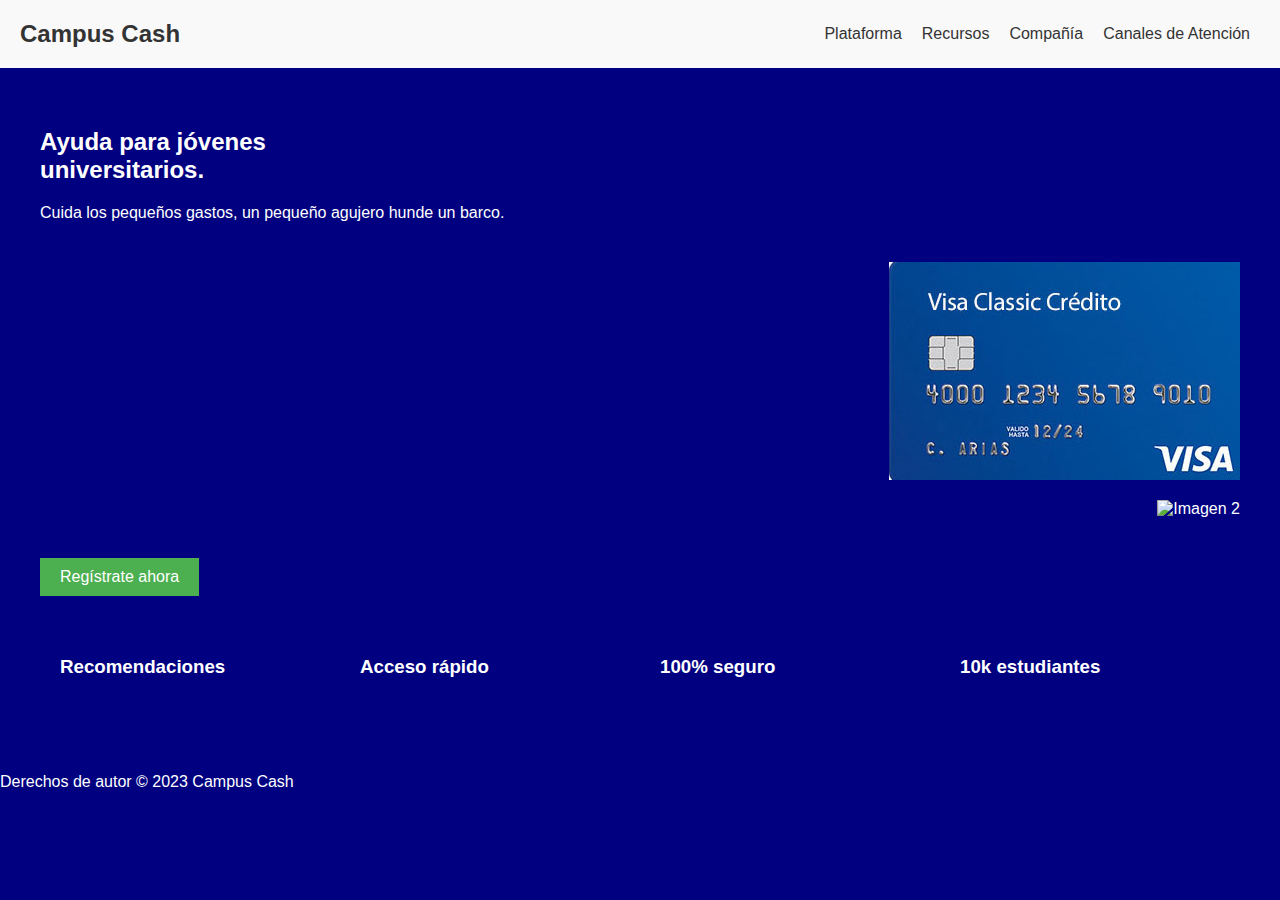
==== index.html @ c145a85b "Add files via upload" ====
<!DOCTYPE html>
<html>
<head>
  <title>Campus Cash - Plataforma de Asesoramiento Financiero</title>
  <link rel="stylesheet" type="text/css" href="style.css">
</head>
<body>
  <header>
    <div class="header-left">
      <h1 class="header-title">Campus Cash</h1>
    </div>
    <nav class="header-right">
      <ul>
        <li><a href="#">Plataforma</a></li>
        <li><a href="#">Recursos</a></li>
        <li><a href="#">Compañía</a></li>
        <li><a href="#">Canales de Atención</a></li>
      </ul>
    </nav>
  </header>
  
  <main>
    <div class="main-content">
      <h2>Ayuda para jóvenes<br>universitarios.</h2>
      <p>Cuida los pequeños gastos, un pequeño agujero hunde un barco.</p>
      <div class="side-images">
        <img src="tarjeta11.jpg" alt="Imagen 1">
        <img src="image2.jpg" alt="Imagen 2">
      </div>
      <a href="#" class="cta-button">Regístrate ahora</a>
    </div>
    
    <div class="features">
      <div class="feature">
        <h3 title="Recomendaciones">Recomendaciones</h3>
        <div class="description" data-description="Obtén consejos financieros personalizados todos los días."></div>
      </div>
      <div class="feature">
        <h3 title="Acceso rápido">Acceso rápido</h3>
        <div class="description" data-description="Navega fácilmente por nuestra plataforma y encuentra la información que necesitas."></div>
      </div>
      <div class="feature">
        <h3 title="100% seguro">100% seguro</h3>
        <div class="description" data-description="Protegemos tus datos y garantizamos la seguridad de tu información financiera."></div>
      </div>
      <div class="feature">
        <h3 title="10k estudiantes">10k estudiantes</h3>
        <div class="description" data-description="Únete a una comunidad de más de 10,000 estudiantes que han mejorado su salud financiera."></div>
      </div>
    </div>
  </main>
  
  <footer>
    <p>Derechos de autor &copy; 2023 Campus Cash</p>
  </footer>
</body>
</html>
---- style.css ----
body {
  font-family: Arial, sans-serif;
  margin: 0;
  padding: 0;
  background-color: navy;
  color: #fff;
}

header {
  background-color: #f9f9f9;
  padding: 20px;
  display: flex;
  justify-content: space-between;
  align-items: center;
}

.header-left {
  flex: 1;
}

.header-title {
  color: #333;
  margin: 0;
  font-size: 24px;
}

.header-right ul {
  list-style-type: none;
  margin: 0;
  padding: 0;
  display: flex;
}

.header-right li {
  margin: 0 10px;
}

.header-right a {
  text-decoration: none;
  color: #333;
}

main {
  padding: 40px;
}

.main-content {
  text-align: left;
}

.cta-button {
  background-color: #4CAF50;
  border: none;
  color: white;
  padding: 10px 20px;
  text-align: center;
  text-decoration: none;
  display: inline-block;
  font-size: 16px;
  margin-top: 20px;
}

.features {
  display: flex;
  justify-content: space-between;
  margin-top: 40px;
}

.feature {
  width: 23%;
  padding: 20px;
  background-color: ;
  border-radius: 5px;
  position: relative;
}

.feature h3 {
  margin-top: 0;
  cursor: pointer;
}

.feature:hover .description {
  display: block;
}

.description {
  display: none;
  position: absolute;
  top: 100%;
  left: 0;
  background-color: #fff;
  padding: 10px;
  border-radius: 5px;
  width: 100%;
  z-index: 1;
  color: #333;
}

.side-images {
  display: flex;
  flex-direction: column;
  align-items: flex-end;
  margin-top: 40px;
}

.side-images img {
  margin-bottom: 20px;
}
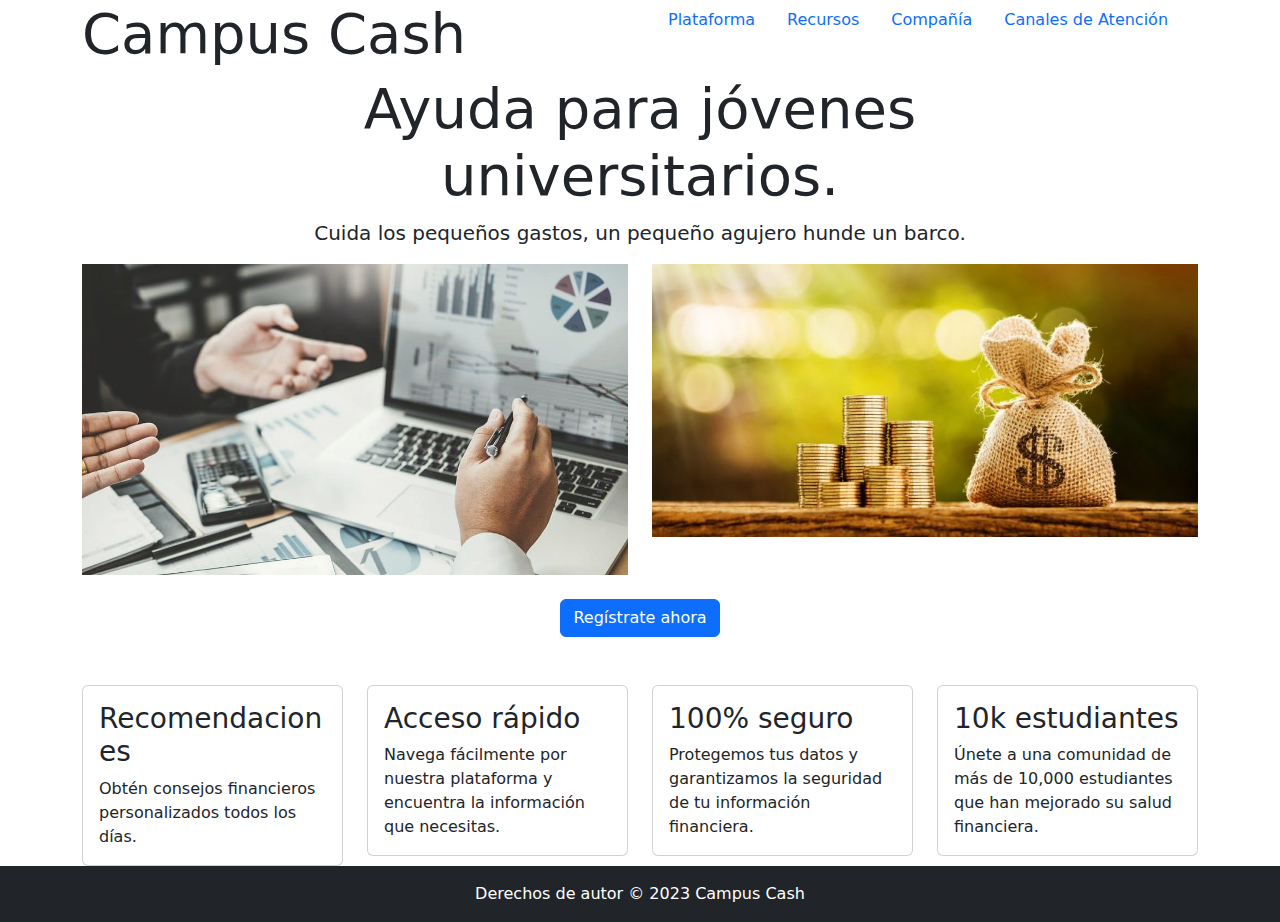
==== commit 566eaba0: "Add files via upload" ====
--- a/index.html
+++ b/index.html
@@ -2,56 +2,88 @@
 <html>
 <head>
   <title>Campus Cash - Plataforma de Asesoramiento Financiero</title>
-  <link rel="stylesheet" type="text/css" href="style.css">
+  <link rel="stylesheet" type="text/css" href="./bootstrap.min.css">
 </head>
 <body>
   <header>
-    <div class="header-left">
-      <h1 class="header-title">Campus Cash</h1>
+    <div class="container">
+      <div class="row">
+        <div class="col">
+          <h1 class="display-4">Campus Cash</h1>
+        </div>
+        <nav class="col">
+          <ul class="nav">
+            <li class="nav-item"><a class="nav-link" href="#">Plataforma</a></li>
+            <li class="nav-item"><a class="nav-link" href="#">Recursos</a></li>
+            <li class="nav-item"><a class="nav-link" href="#">Compañía</a></li>
+            <li class="nav-item"><a class="nav-link" href="#">Canales de Atención</a></li>
+          </ul>
+        </nav>
+      </div>
     </div>
-    <nav class="header-right">
-      <ul>
-        <li><a href="#">Plataforma</a></li>
-        <li><a href="#">Recursos</a></li>
-        <li><a href="#">Compañía</a></li>
-        <li><a href="#">Canales de Atención</a></li>
-      </ul>
-    </nav>
   </header>
   
   <main>
-    <div class="main-content">
-      <h2>Ayuda para jóvenes<br>universitarios.</h2>
-      <p>Cuida los pequeños gastos, un pequeño agujero hunde un barco.</p>
-      <div class="side-images">
-        <img src="tarjeta11.jpg" alt="Imagen 1">
-        <img src="image2.jpg" alt="Imagen 2">
+    <div class="container">
+      <div class="main-content text-center">
+        <h2 class="display-4">Ayuda para jóvenes<br>universitarios.</h2>
+        <p class="lead">Cuida los pequeños gastos, un pequeño agujero hunde un barco.</p>
+        <div class="row">
+          <div class="col-md-6 mx-auto">
+            <img src="tarjeta11.jpg" alt="Imagen 1" class="img-fluid">
+          </div>
+          <div class="col-md-6 mx-auto">
+            <img src="inversion.jpg" alt="Imagen 2" class="img-fluid">
+          </div>
+        </div>
+        <a href="#" class="btn btn-primary mt-4">Regístrate ahora</a>
       </div>
-      <a href="#" class="cta-button">Regístrate ahora</a>
-    </div>
-    
-    <div class="features">
-      <div class="feature">
-        <h3 title="Recomendaciones">Recomendaciones</h3>
-        <div class="description" data-description="Obtén consejos financieros personalizados todos los días."></div>
-      </div>
-      <div class="feature">
-        <h3 title="Acceso rápido">Acceso rápido</h3>
-        <div class="description" data-description="Navega fácilmente por nuestra plataforma y encuentra la información que necesitas."></div>
-      </div>
-      <div class="feature">
-        <h3 title="100% seguro">100% seguro</h3>
-        <div class="description" data-description="Protegemos tus datos y garantizamos la seguridad de tu información financiera."></div>
-      </div>
-      <div class="feature">
-        <h3 title="10k estudiantes">10k estudiantes</h3>
-        <div class="description" data-description="Únete a una comunidad de más de 10,000 estudiantes que han mejorado su salud financiera."></div>
+      
+      <div class="features mt-5">
+        <div class="row">
+          <div class="col-md-3">
+            <div class="card">
+              <div class="card-body">
+                <h3 class="card-title">Recomendaciones</h3>
+                <p class="card-text">Obtén consejos financieros personalizados todos los días.</p>
+              </div>
+            </div>
+          </div>
+          <div class="col-md-3">
+            <div class="card">
+              <div class="card-body">
+                <h3 class="card-title">Acceso rápido</h3>
+                <p class="card-text">Navega fácilmente por nuestra plataforma y encuentra la información que necesitas.</p>
+              </div>
+            </div>
+          </div>
+          <div class="col-md-3">
+            <div class="card">
+              <div class="card-body">
+                <h3 class="card-title">100% seguro</h3>
+                <p class="card-text">Protegemos tus datos y garantizamos la seguridad de tu información financiera.</p>
+              </div>
+            </div>
+          </div>
+          <div class="col-md-3">
+            <div class="card">
+              <div class="card-body">
+                <h3 class="card-title">10k estudiantes</h3>
+                <p class="card-text">Únete a una comunidad de más de 10,000 estudiantes que han mejorado su salud financiera.</p>
+              </div>
+            </div>
+          </div>
+        </div>
       </div>
     </div>
   </main>
   
-  <footer>
-    <p>Derechos de autor &copy; 2023 Campus Cash</p>
+  <footer class="bg-dark text-white text-center py-3">
+    <div class="container">
+      <p class="m-0">Derechos de autor &copy; 2023 Campus Cash</p>
+    </div>
   </footer>
+
+  <script src="./bootstrap.bundle.min.js"></script>
 </body>
 </html>
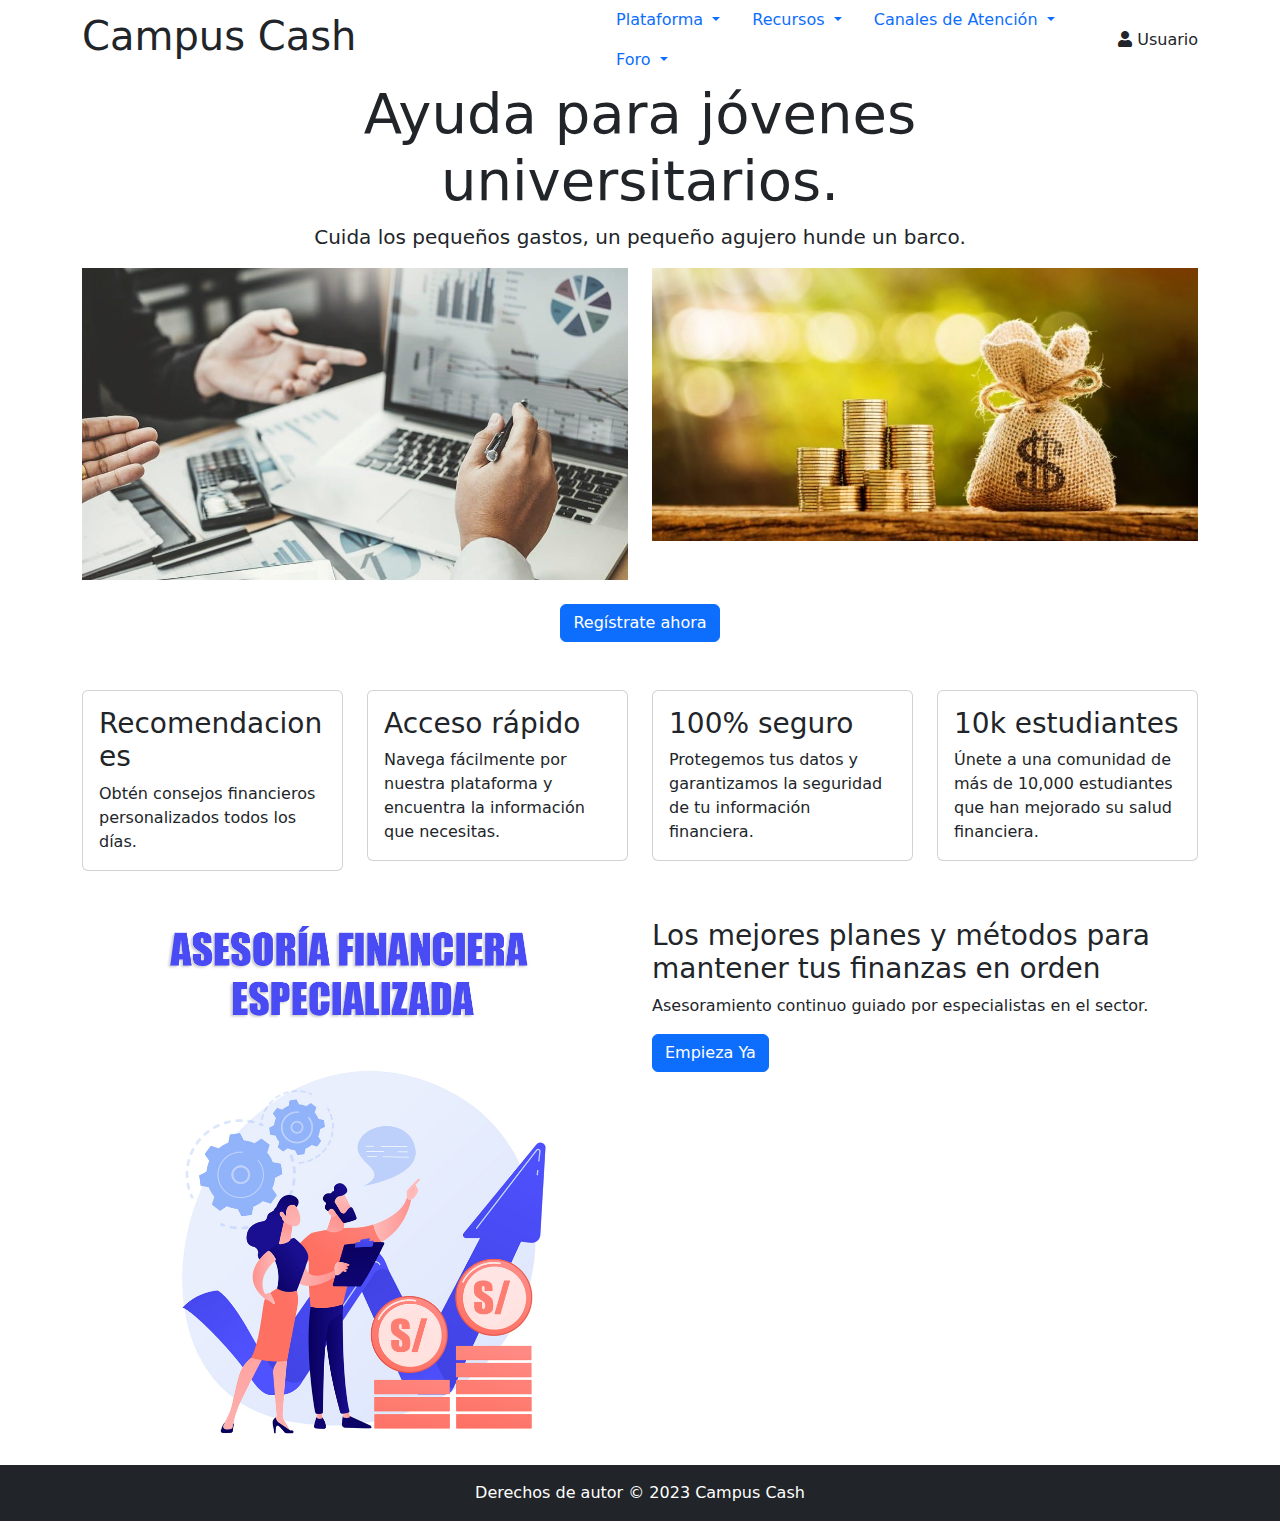
==== commit 82516d8e: "Add files via upload" ====
--- a/index.html
+++ b/index.html
@@ -3,22 +3,63 @@
 <head>
   <title>Campus Cash - Plataforma de Asesoramiento Financiero</title>
   <link rel="stylesheet" type="text/css" href="./bootstrap.min.css">
+  <link rel="stylesheet" href="https://cdnjs.cloudflare.com/ajax/libs/font-awesome/5.15.4/css/all.min.css">
 </head>
 <body>
   <header>
     <div class="container">
-      <div class="row">
+      <div class="row align-items-center">
         <div class="col">
-          <h1 class="display-4">Campus Cash</h1>
+          <h1 class="header-title">Campus Cash</h1>
         </div>
         <nav class="col">
           <ul class="nav">
-            <li class="nav-item"><a class="nav-link" href="#">Plataforma</a></li>
-            <li class="nav-item"><a class="nav-link" href="#">Recursos</a></li>
-            <li class="nav-item"><a class="nav-link" href="#">Compañía</a></li>
-            <li class="nav-item"><a class="nav-link" href="#">Canales de Atención</a></li>
+            <li class="nav-item dropdown">
+              <a class="nav-link dropdown-toggle" href="#" id="platformDropdown" role="button" data-bs-toggle="dropdown" aria-expanded="false">
+                Plataforma
+              </a>
+              <ul class="dropdown-menu" aria-labelledby="platformDropdown">
+                <li><a class="dropdown-item" href="#">Misión y Visión</a></li>
+                <li><a class="dropdown-item" href="#">Conócenos</a></li>
+              </ul>
+            </li>
+            <li class="nav-item dropdown">
+              <a class="nav-link dropdown-toggle" href="#" id="resourcesDropdown" role="button" data-bs-toggle="dropdown" aria-expanded="false">
+                Recursos
+              </a>
+              <ul class="dropdown-menu" aria-labelledby="resourcesDropdown">
+                <a href="asesoria_personalizada.html" class="dropdown-item">Asesoría Personalizada</a>
+
+                <li><a class="dropdown-item" href="plan_de_ahorros.html">Plan de Ahorros</a></li>
+                <li><a class="dropdown-item" href="#">Bibliografía</a></li>
+              </ul>
+            </li>
+            <li class="nav-item dropdown">
+              <a class="nav-link dropdown-toggle" href="#" id="channelsDropdown" role="button" data-bs-toggle="dropdown" aria-expanded="false">
+                Canales de Atención
+              </a>
+              <ul class="dropdown-menu" aria-labelledby="channelsDropdown">
+                <li><a class="dropdown-item" href="#">Preguntas Frecuentes</a></li>
+                <li><a class="dropdown-item" href="#">Enviar Solicitud</a></li>
+              </ul>
+            </li>
+            <li class="nav-item dropdown">
+              <a class="nav-link dropdown-toggle" href="#" id="forumDropdown" role="button" data-bs-toggle="dropdown" aria-expanded="false">
+                Foro
+              </a>
+              <ul class="dropdown-menu" aria-labelledby="forumDropdown">
+                <li><a class="dropdown-item" href="#">Foro de inversión</a></li>
+                <li><a class="dropdown-item" href="#">Foro de ahorros</a></li>
+              </ul>
+            </li>
           </ul>
         </nav>
+        <div class="col-auto">
+          <a class="nav-link" href="#">
+            <i class="fas fa-user"></i>
+            Usuario
+          </a>
+        </div>
       </div>
     </div>
   </header>
@@ -75,6 +116,19 @@
           </div>
         </div>
       </div>
+      
+      <div class="row mt-5">
+        <div class="col-md-6">
+          <img src="especial.jpg" alt="Imagen 3" class="img-fluid">
+        </div>
+        <div class="col-md-6">
+          <div class="description">
+            <h3>Los mejores planes y métodos para mantener tus finanzas en orden</h3>
+            <p>Asesoramiento continuo guiado por especialistas en el sector.</p>
+            <a href="#" class="btn btn-primary">Empieza Ya</a>
+          </div>
+        </div>
+      </div>
     </div>
   </main>
   
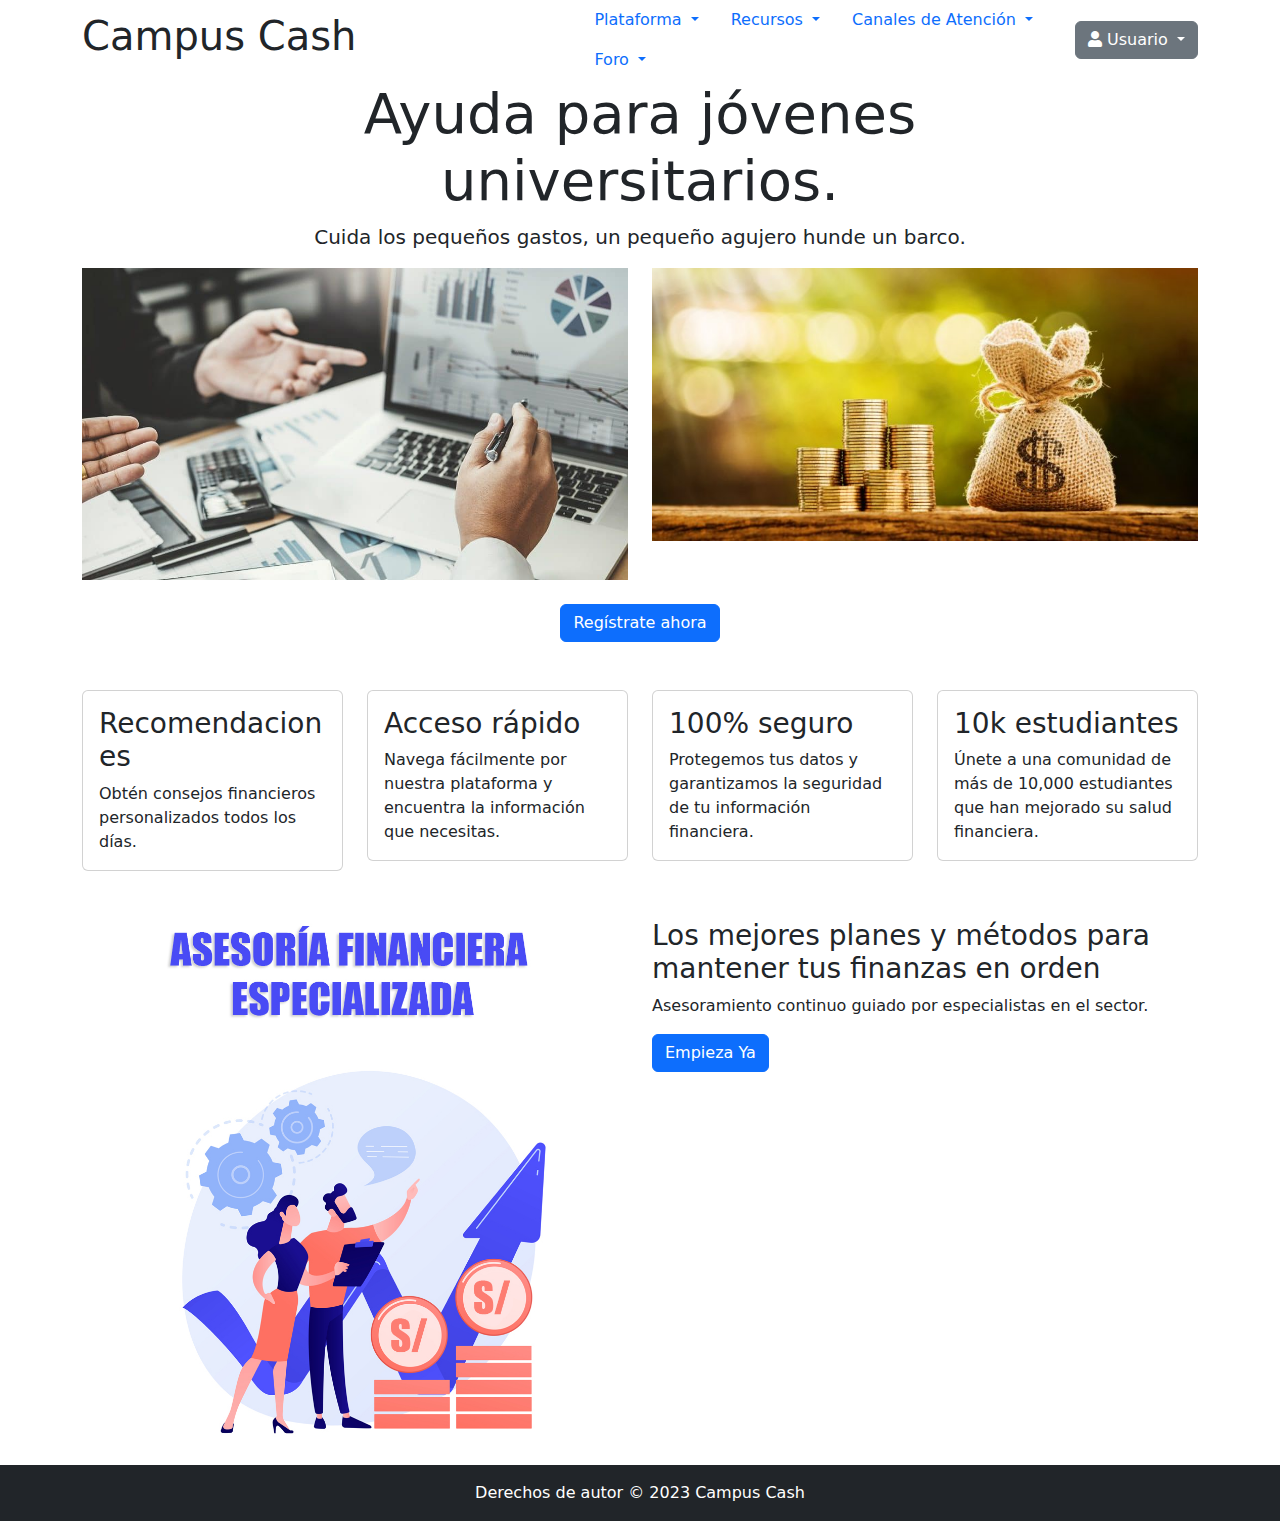
==== commit 4aa270d2: "Add files via upload" ====
--- a/index.html
+++ b/index.html
@@ -29,7 +29,6 @@
               </a>
               <ul class="dropdown-menu" aria-labelledby="resourcesDropdown">
                 <a href="asesoria_personalizada.html" class="dropdown-item">Asesoría Personalizada</a>
-
                 <li><a class="dropdown-item" href="plan_de_ahorros.html">Plan de Ahorros</a></li>
                 <li><a class="dropdown-item" href="#">Bibliografía</a></li>
               </ul>
@@ -55,10 +54,16 @@
           </ul>
         </nav>
         <div class="col-auto">
-          <a class="nav-link" href="#">
-            <i class="fas fa-user"></i>
-            Usuario
-          </a>
+          <div class="dropdown">
+            <button class="btn btn-secondary dropdown-toggle" type="button" id="userDropdown" data-bs-toggle="dropdown" aria-expanded="false">
+              <i class="fas fa-user"></i>
+              Usuario
+            </button>
+            <ul class="dropdown-menu" aria-labelledby="userDropdown">
+              <li><a class="dropdown-item" href="login.html">Iniciar sesión</a></li>
+              <li><a class="dropdown-item" href="registro.html">Registrarse</a></li>
+            </ul>
+          </div>
         </div>
       </div>
     </div>
@@ -77,7 +82,7 @@
             <img src="inversion.jpg" alt="Imagen 2" class="img-fluid">
           </div>
         </div>
-        <a href="#" class="btn btn-primary mt-4">Regístrate ahora</a>
+        <a href="registro.html" class="btn btn-primary mt-4">Regístrate ahora</a>
       </div>
       
       <div class="features mt-5">
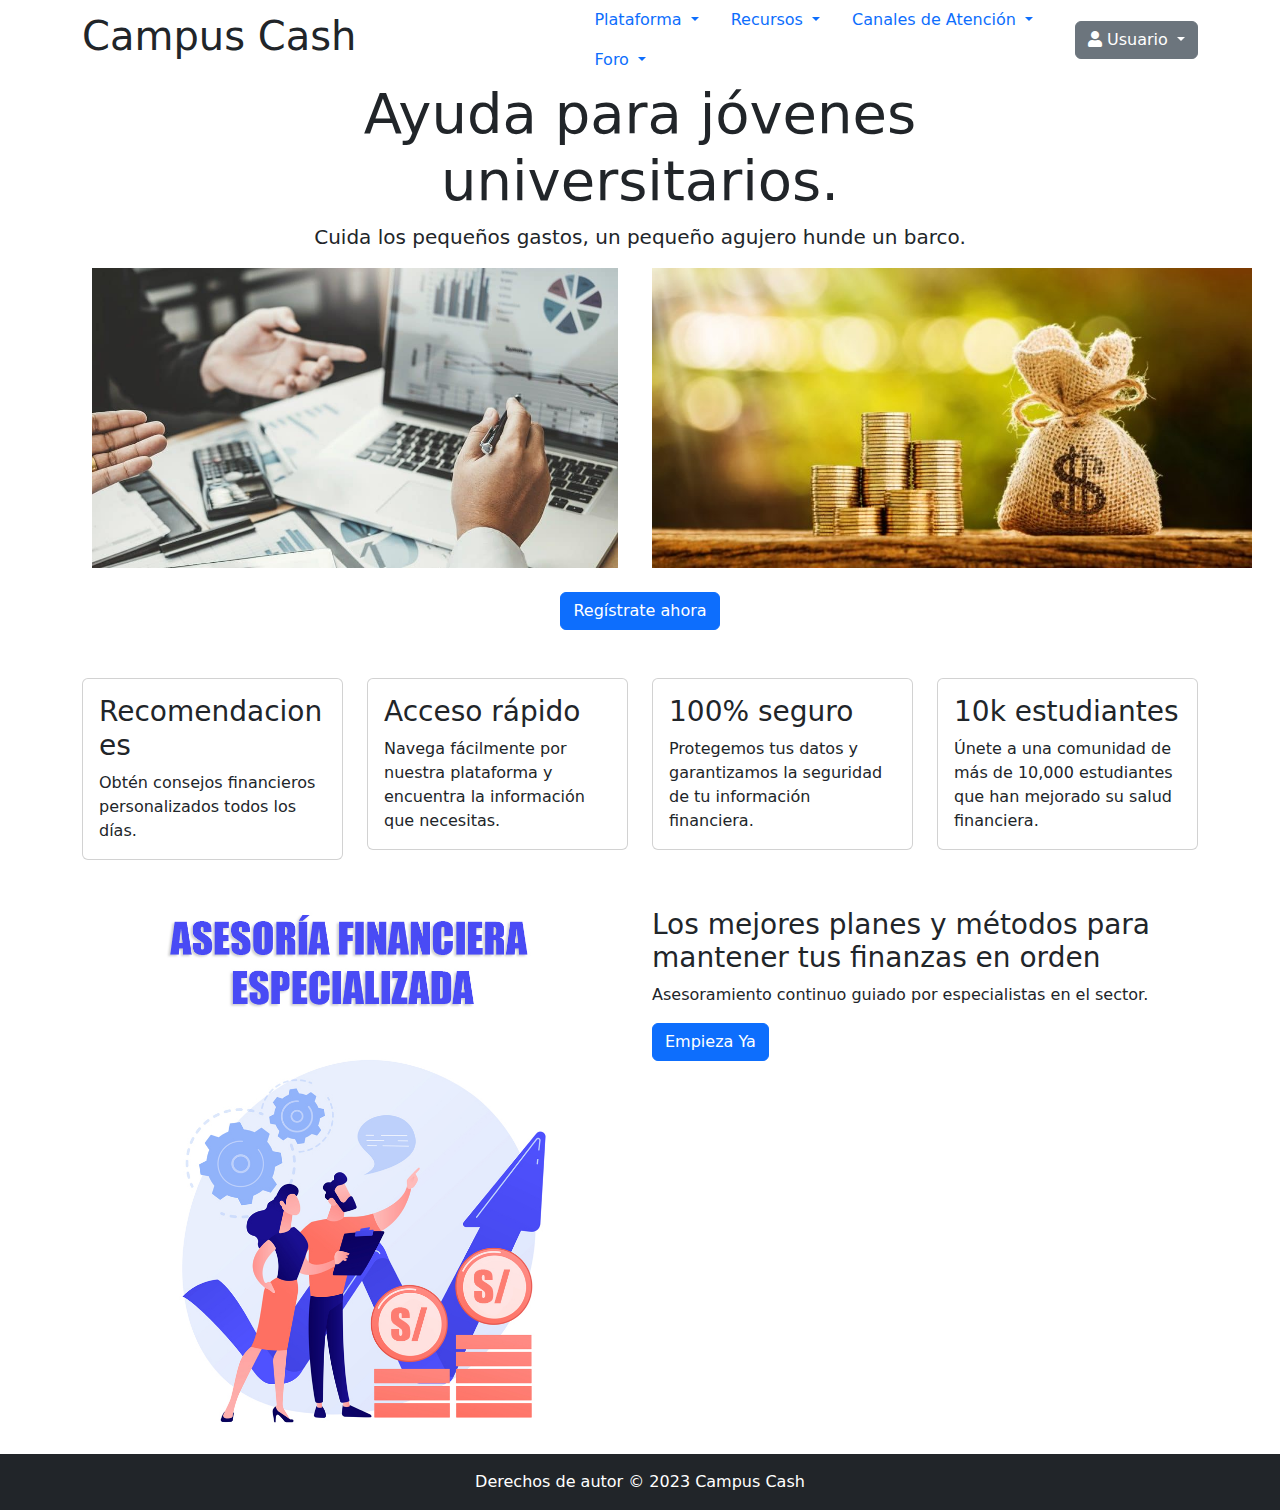
==== commit e0f89098: "Add files via upload" ====
--- a/index.html
+++ b/index.html
@@ -3,9 +3,16 @@
 <head>
   <title>Campus Cash - Plataforma de Asesoramiento Financiero</title>
   <link rel="stylesheet" type="text/css" href="./bootstrap.min.css">
+  <link rel="stylesheet" type="text/css" href="./styles.css">
   <link rel="stylesheet" href="https://cdnjs.cloudflare.com/ajax/libs/font-awesome/5.15.4/css/all.min.css">
 </head>
 <body>
+  <style>
+    .img-fluid2 {
+      height: 300px;
+      object-fit: cover;
+    }
+  </style>
   <header>
     <div class="container">
       <div class="row align-items-center">
@@ -76,10 +83,10 @@
         <p class="lead">Cuida los pequeños gastos, un pequeño agujero hunde un barco.</p>
         <div class="row">
           <div class="col-md-6 mx-auto">
-            <img src="tarjeta11.jpg" alt="Imagen 1" class="img-fluid">
+            <img src="tarjeta11.jpg" alt="Imagen 1" class="img-fluid2">
           </div>
           <div class="col-md-6 mx-auto">
-            <img src="inversion.jpg" alt="Imagen 2" class="img-fluid">
+            <img src="inversion.jpg" alt="Imagen 2" class="img-fluid2">
           </div>
         </div>
         <a href="registro.html" class="btn btn-primary mt-4">Regístrate ahora</a>
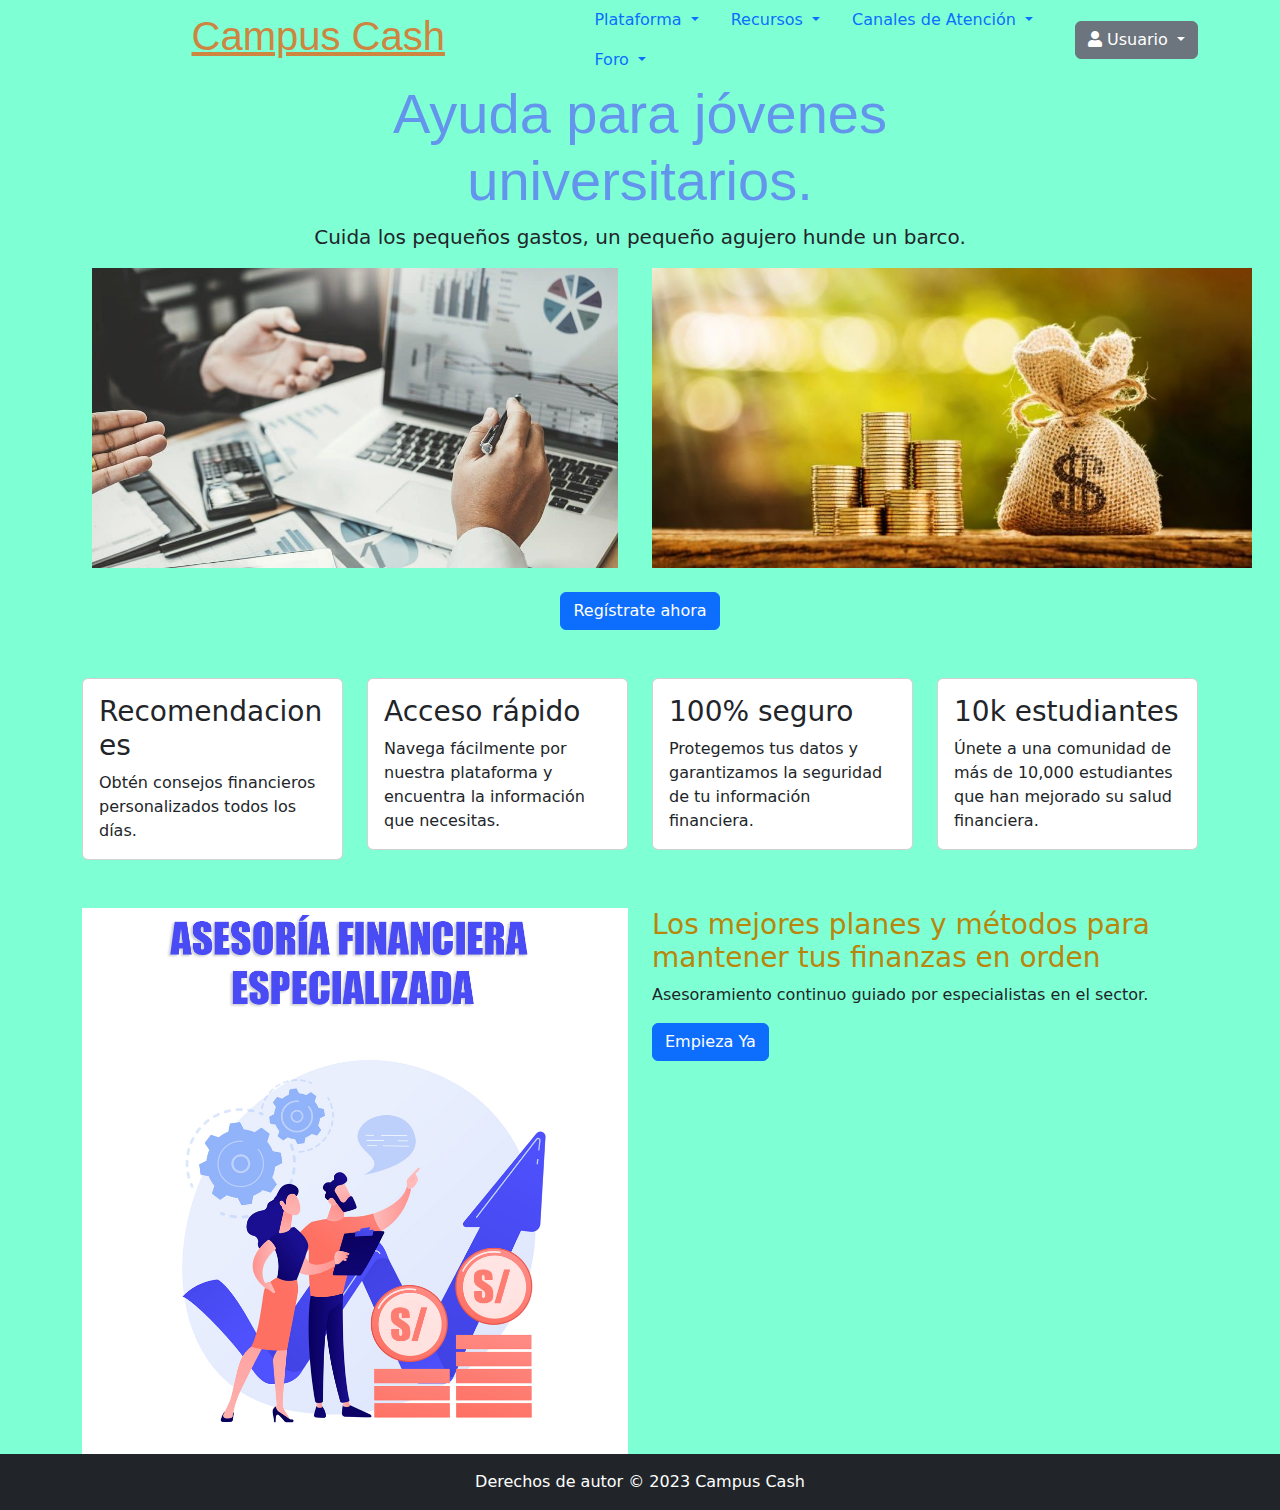
==== commit 0c852822: "Update index.html and add preguntas_frecuentes.html" ====
--- a/index.html
+++ b/index.html
@@ -26,8 +26,8 @@
                 Plataforma
               </a>
               <ul class="dropdown-menu" aria-labelledby="platformDropdown">
-                <li><a class="dropdown-item" href="#">Misión y Visión</a></li>
-                <li><a class="dropdown-item" href="#">Conócenos</a></li>
+                <li><a class="dropdown-item" href="misionvision.html">Misión y Visión</a></li>
+                <li><a class="dropdown-item" href="equipo.html">Conócenos</a></li>
               </ul>
             </li>
             <li class="nav-item dropdown">
@@ -45,7 +45,7 @@
                 Canales de Atención
               </a>
               <ul class="dropdown-menu" aria-labelledby="channelsDropdown">
-                <li><a class="dropdown-item" href="#">Preguntas Frecuentes</a></li>
+                <li><a class="dropdown-item" href="preguntas_frecuentes.html">Preguntas Frecuentes</a></li>
                 <li><a class="dropdown-item" href="#">Enviar Solicitud</a></li>
               </ul>
             </li>
@@ -143,6 +143,18 @@
       </div>
     </div>
   </main>
+  <script>
+    document.addEventListener("DOMContentLoaded", function() {
+      // Verificar si es la primera vez que se carga la página
+      if (!localStorage.getItem("firstLoad")) {
+        // Limpiar el LocalStorage
+        localStorage.clear();
+  
+        // Marcar la carga inicial
+        localStorage.setItem("firstLoad", true);
+      }
+    });
+  </script>
   
   <footer class="bg-dark text-white text-center py-3">
     <div class="container">
--- a/styles.css
+++ b/styles.css
@@ -0,0 +1,23 @@
+/* Place your CSS styles in this file */
+
+body{
+    background-color:aquamarine;
+}
+
+h1 {
+    color: peru;
+    text-align: center;
+    font-family: "Source Sans Pro", sans-serif;
+    font-weight: normal;
+    text-decoration:underline;
+}
+
+h2 {
+    color:cornflowerblue;
+    text-align: center;
+    font-family:'Segoe UI', Tahoma, Geneva, Verdana, sans-serif;
+}
+
+h3 {
+    color: darkgoldenrod;
+}
